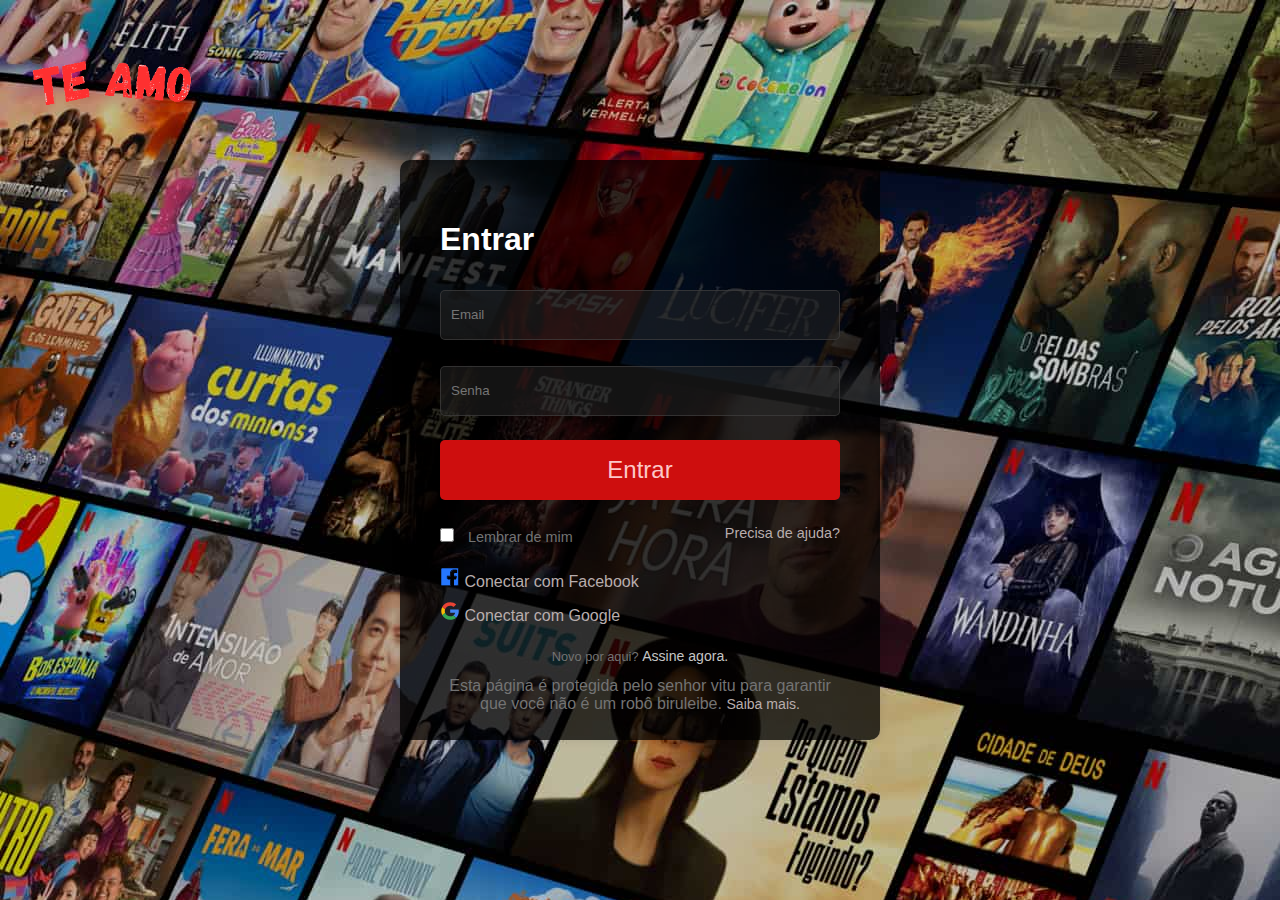
==== index.html @ fb2d5239 "Tela de inicio 2.0" ====
<!DOCTYPE html>
<html lang="en">
<head>
    <meta charset="UTF-8">
    <meta name="viewport" content="width=device-width, initial-scale=1.0">
    <title>Netflix</title>
    <link rel="icon" type="image/favicon" href="./imagens/logo_top.png">
    <link rel="stylesheet" href="./style/login.css"/>
    <link rel="stylesheet" href="https://cdnjs.cloudflare.com/ajax/libs/font-awesome/5.15.1/css/all.min.css"/>
</head>
<body>
    <header>
        <div class="logo">
            <img src="./imagens/logo_.png">
        </div>
    </header>

    <section class="login_body">
        <div class="login_box">
            <h1>Entrar</h1>

            <form class="formulario">
                <div class="textbox">
                    <input  type="text" placeholder="Email" id="email" required>
                </div>
                <div class="textbox">
                    <input type="password" placeholder="Senha" id="password" required>
                </div>
                <button class="submit">Entrar</button>
            </form>

            <div class="support">
                <div class="remember">
                    <input type="checkbox" name="remember" id="remember">
                    <label for="remember">Lembrar de mim</label>
                </div>
                <div class="help">
                    <a href="WWW.ajuda.com">Precisa de ajuda?</a>
                </div>
            </div>

            <div class="login_footer">
                <div class="login_facebook">
                    <img src="./icons/facebook_icon.svg" width="20px" height="20px">
                    <a href="WWW.facebook.com">Conectar com Facebook</a>
                </div>
                <div class="login_google">
                    <img src="./icons/google_icon.svg" width="20px" height="20px">
                    <a href="WWW.google.com">Conectar com Google</a>
            </div>
            
            <div class="baixo">
            <div class="sigin_up">
                <p>Novo por aqui? <a href="./documents/cadastro.html">Assine agora.</a></p>
            </div>

            <div class="terms">
                <p>Esta página é protegida pelo senhor vitu para garantir que você não é um robô biruleibe. <a href="WWW.google.com">Saiba mais.</a></p>
            </div>
        </div>
        </div>
    </section>

    <script src = './script/login.js'></script>
    </body>
</html>
---- style/login.css ----
body{
    background-image: url(../imagens/background.jpg);
    font-family: 'Roboto', sans-serif;
    margin: 0;
    padding: 0;
    display: flex;
    justify-content: center;
    align-items: center;
    height: 100vh;
}
.logo{
    position: absolute;
    display: flex;
    top: 5%;
    left: 2%;
    height: 80px;
}
section{
    background-color: rgba(0, 0, 0, 0.75);
    padding: 20px;
    border-radius: 10px;
    box-shadow: 0 0 10px rgba(0,0,0,0.1);
    width: 400px;
    height: 500px;
    text-align: center;
    color: #fff;
    padding: 40px;
}
.login_box h1{
    display: flex;
    align-items: start;
}
.login_body input{
    width: 100%;
    height: 50px;
    padding: 10px;
    margin: 10px 0;
    border-radius: 5px;
    border: 1px solid #464343a2;
    box-sizing: border-box;
    background-color: rgba(39, 39, 39, 0.493);
    margin-bottom: 4%;
}
input:hover{
    background-color: #444;
}    
.submit{
    background-color: #ce0e0e;
    color: rgb(252, 200, 200);
    padding: 10px 20px;
    margin: 8px 0;
    border: none;
    border-radius: 5px;
    cursor: pointer;
    width: 100%;
    height: 60px;
    font-size: 1.5em;
    font-family: 'Franklin Gothic Medium', 'Arial Narrow', Arial, sans-serif;
}
.submit:hover{
    background-color: #9c0e0e;
    text-decoration: underline;
    font-size: 1.4em;
}
.submit a{
    color: #d3cccc;
    text-decoration: none;
}
.support{
    color: #fff1f1;
    font-size:  0.9em;;
    display: flex;
    justify-content: space-between;
    margin-top: 10px;
    align-items: center;
    margin-bottom: 5%;
    color: #737373;
}
a{
    color: #b8adad;
    text-decoration: none;
}
.remember input{
    width: 14px;
    height: 14px;
    margin-right: 10px;
}
.login_footer{
    display: flex;
    flex-direction: column;
    position: relative;
    margin-top: 10px;
    align-items: center;
    color: #737373;
    align-items: start;
    gap: 10px;
}
.sigin_up{
    display: flex;
    justify-content: center;
    align-items: center;
    font-size: 1vw;
    gap: 10px;
}
.sigin_up a{
    color: #c5c5c5;
    font-size: 1.1vw;
}
.sigin_up a:hover{
    text-decoration: underline;
}
.terms p{
    margin-top: 0;
}
.terms a{
    font-size: 1.1vw;
}
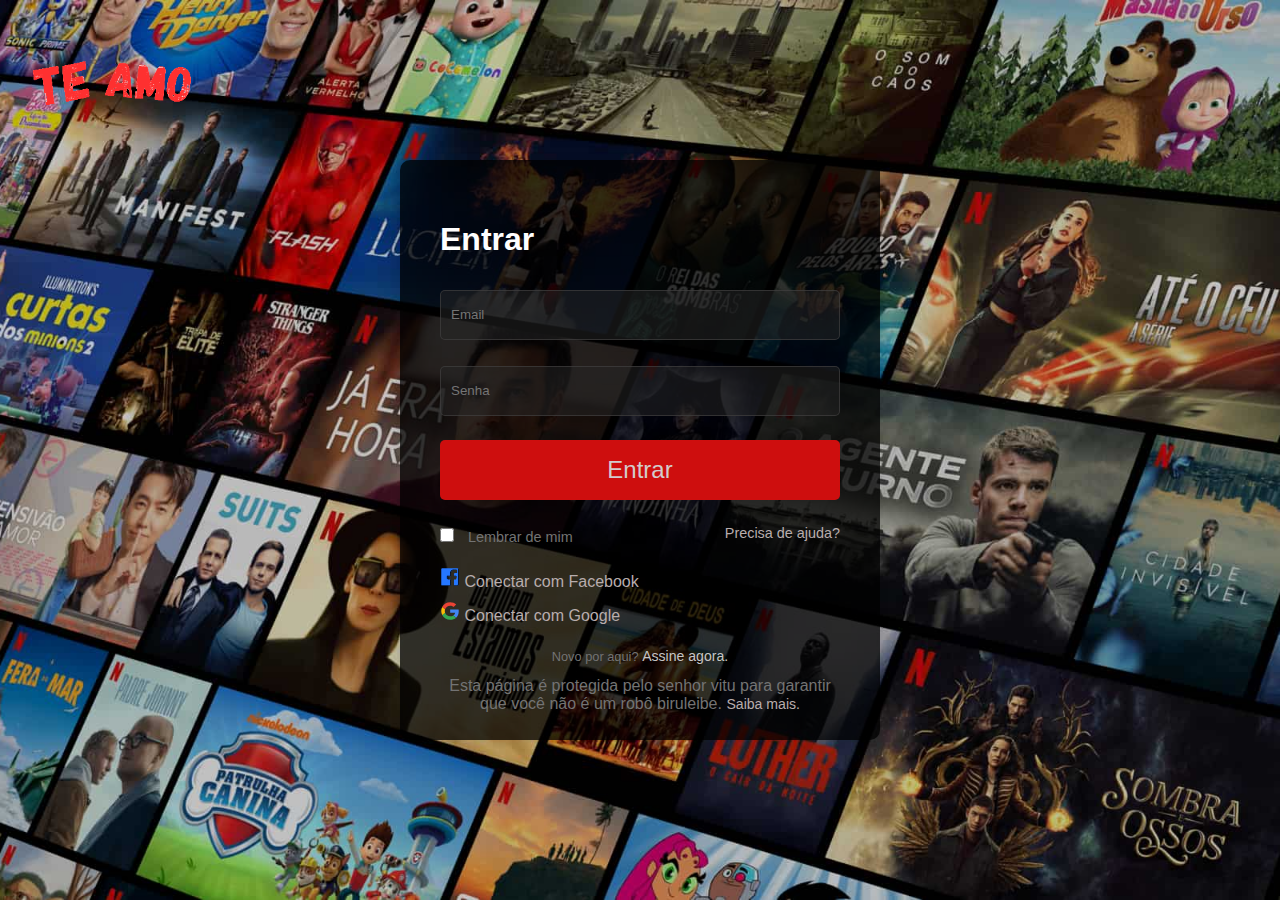
==== commit d183ef08: "alteracao" ====
--- a/index.html
+++ b/index.html
@@ -26,7 +26,7 @@
                 <div class="textbox">
                     <input type="password" placeholder="Senha" id="password" required>
                 </div>
-                <button class="submit">Entrar</button>
+                <button class="submit"><a href="./documents/perfis.html">Entrar</a></button>
             </form>
 
             <div class="support">
--- a/style/login.css
+++ b/style/login.css
@@ -1,5 +1,8 @@
 body{
     background-image: url(../imagens/background.jpg);
+    background-size: cover;
+    background-position: center;
+    background-repeat: no-repeat;
     font-family: 'Roboto', sans-serif;
     margin: 0;
     padding: 0;
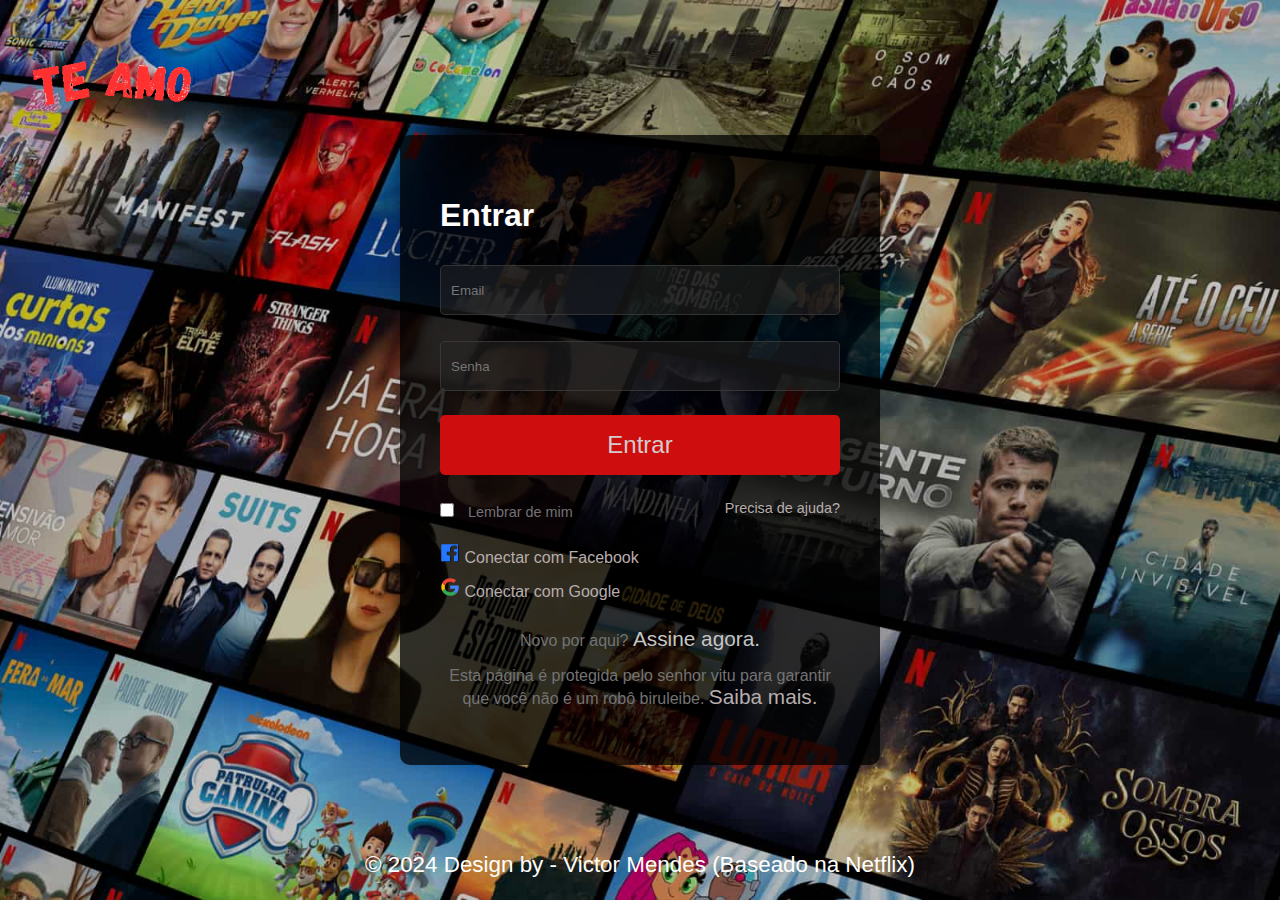
==== commit bf0c6a62: "tela de cadastro" ====
--- a/index.html
+++ b/index.html
@@ -3,7 +3,7 @@
 <head>
     <meta charset="UTF-8">
     <meta name="viewport" content="width=device-width, initial-scale=1.0">
-    <title>Netflix</title>
+    <title>Streaming</title>
     <link rel="icon" type="image/favicon" href="./imagens/logo_top.png">
     <link rel="stylesheet" href="./style/login.css"/>
     <link rel="stylesheet" href="https://cdnjs.cloudflare.com/ajax/libs/font-awesome/5.15.1/css/all.min.css"/>
@@ -61,6 +61,16 @@
         </div>
     </section>
 
+    <footer>
+        <div class="login_footer_login">
+            <p>© 2024  Design by - 
+                <a href="https://www.linkedin.com/in/victor-mendes-de-souza-728270234/?trk=opento_sprofile_details">Victor Mendes</a> 
+                (Baseado na 
+                <a id="net" href="https://www.netflix.com/browse">Netflix</a>)
+            </p>
+        </div>
+    </footer>
+
     <script src = './script/login.js'></script>
     </body>
 </html>--- a/style/login.css
+++ b/style/login.css
@@ -24,10 +24,11 @@
     border-radius: 10px;
     box-shadow: 0 0 10px rgba(0,0,0,0.1);
     width: 400px;
-    height: 500px;
+    height: auto;
     text-align: center;
     color: #fff;
     padding: 40px;
+    
 }
 .login_box h1{
     display: flex;
@@ -102,12 +103,12 @@
     display: flex;
     justify-content: center;
     align-items: center;
-    font-size: 1vw;
+    font-size: 1em;
     gap: 10px;
 }
 .sigin_up a{
     color: #c5c5c5;
-    font-size: 1.1vw;
+    font-size: 1.3em;
 }
 .sigin_up a:hover{
     text-decoration: underline;
@@ -116,6 +117,24 @@
     margin-top: 0;
 }
 .terms a{
-    font-size: 1.1vw;
+    font-size: 1.3em;
 }
-    +.login_footer_login{
+    position: absolute;
+    bottom: 0;
+    left: 50%;
+    transform: translateX(-50%);
+    align-items: center;
+    text-align: center;
+    font-size: 1.4em;
+    color: #fff;
+}
+.login_footer_login a{
+    text-decoration: none;
+    color: #fff;
+}
+.login_footer_login a:hover{
+    color: #22cafd;
+    text-decoration: underline;
+    cursor: pointer;
+}